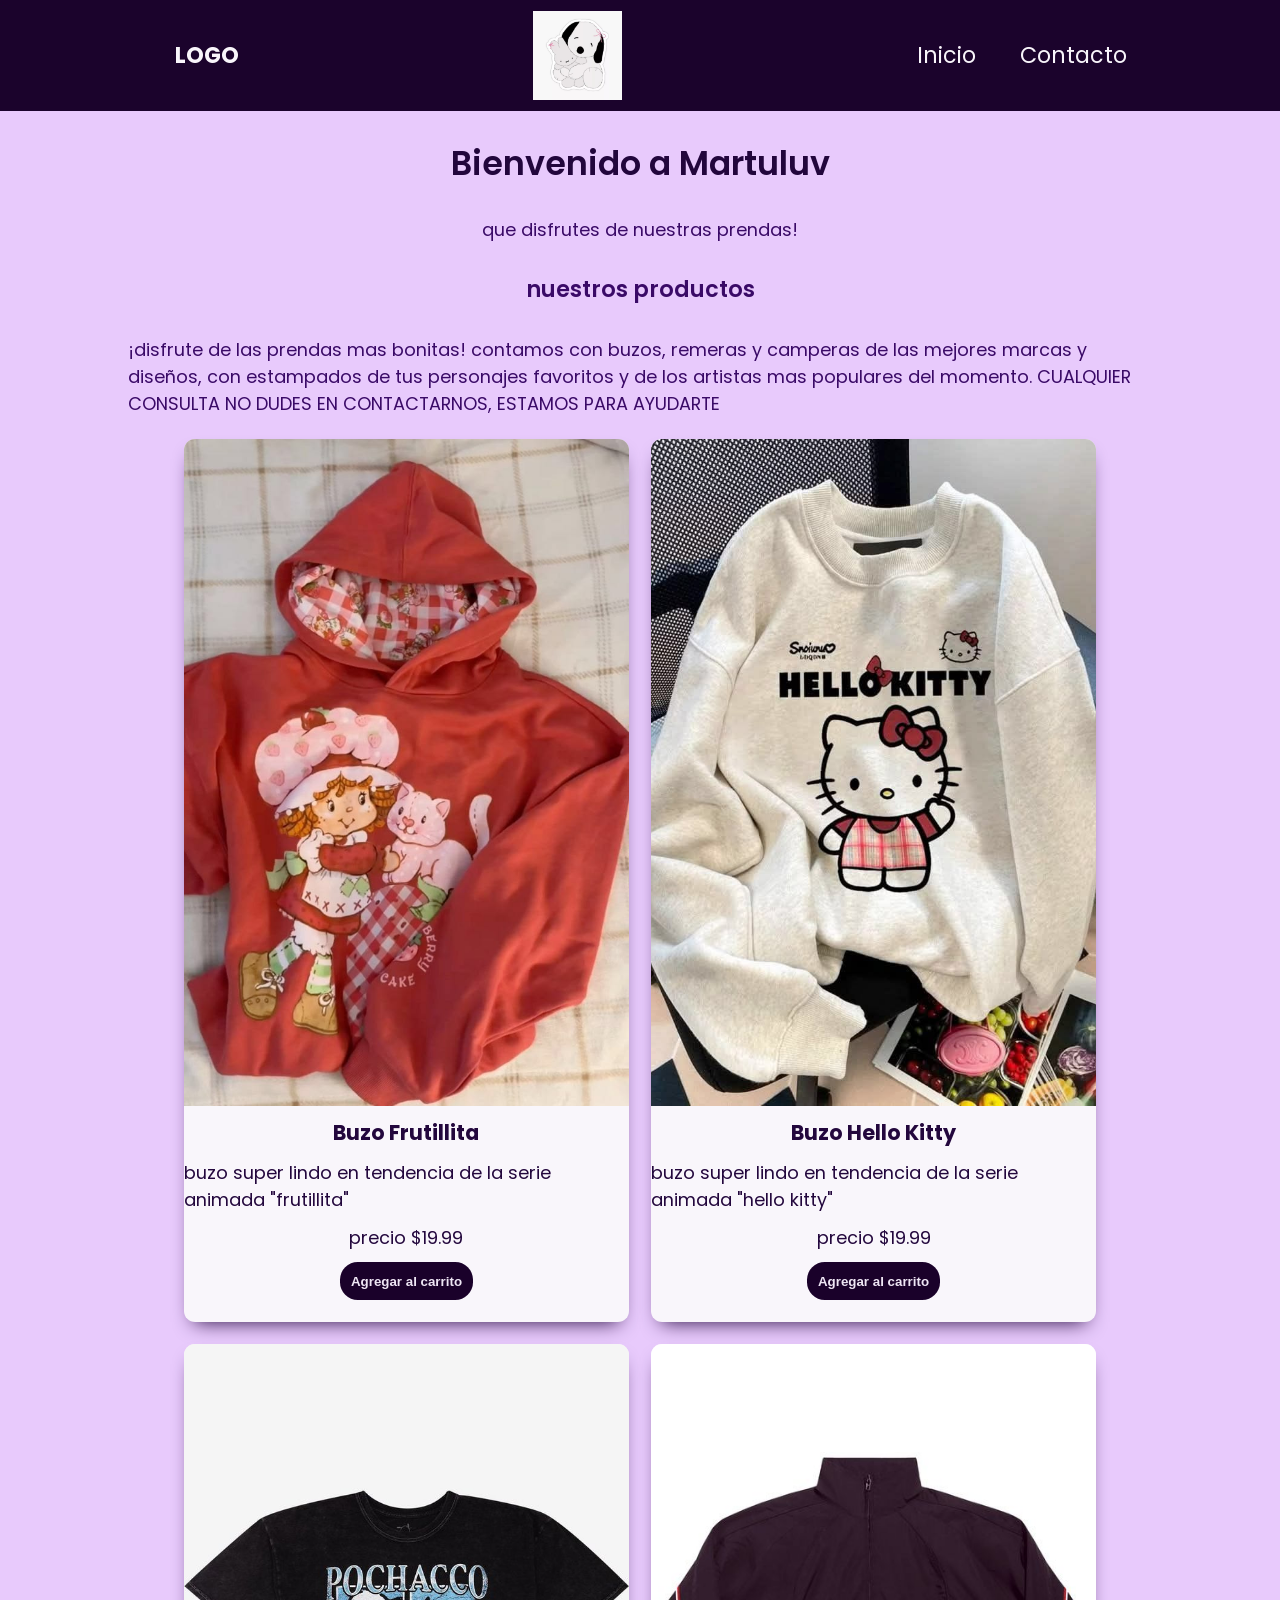
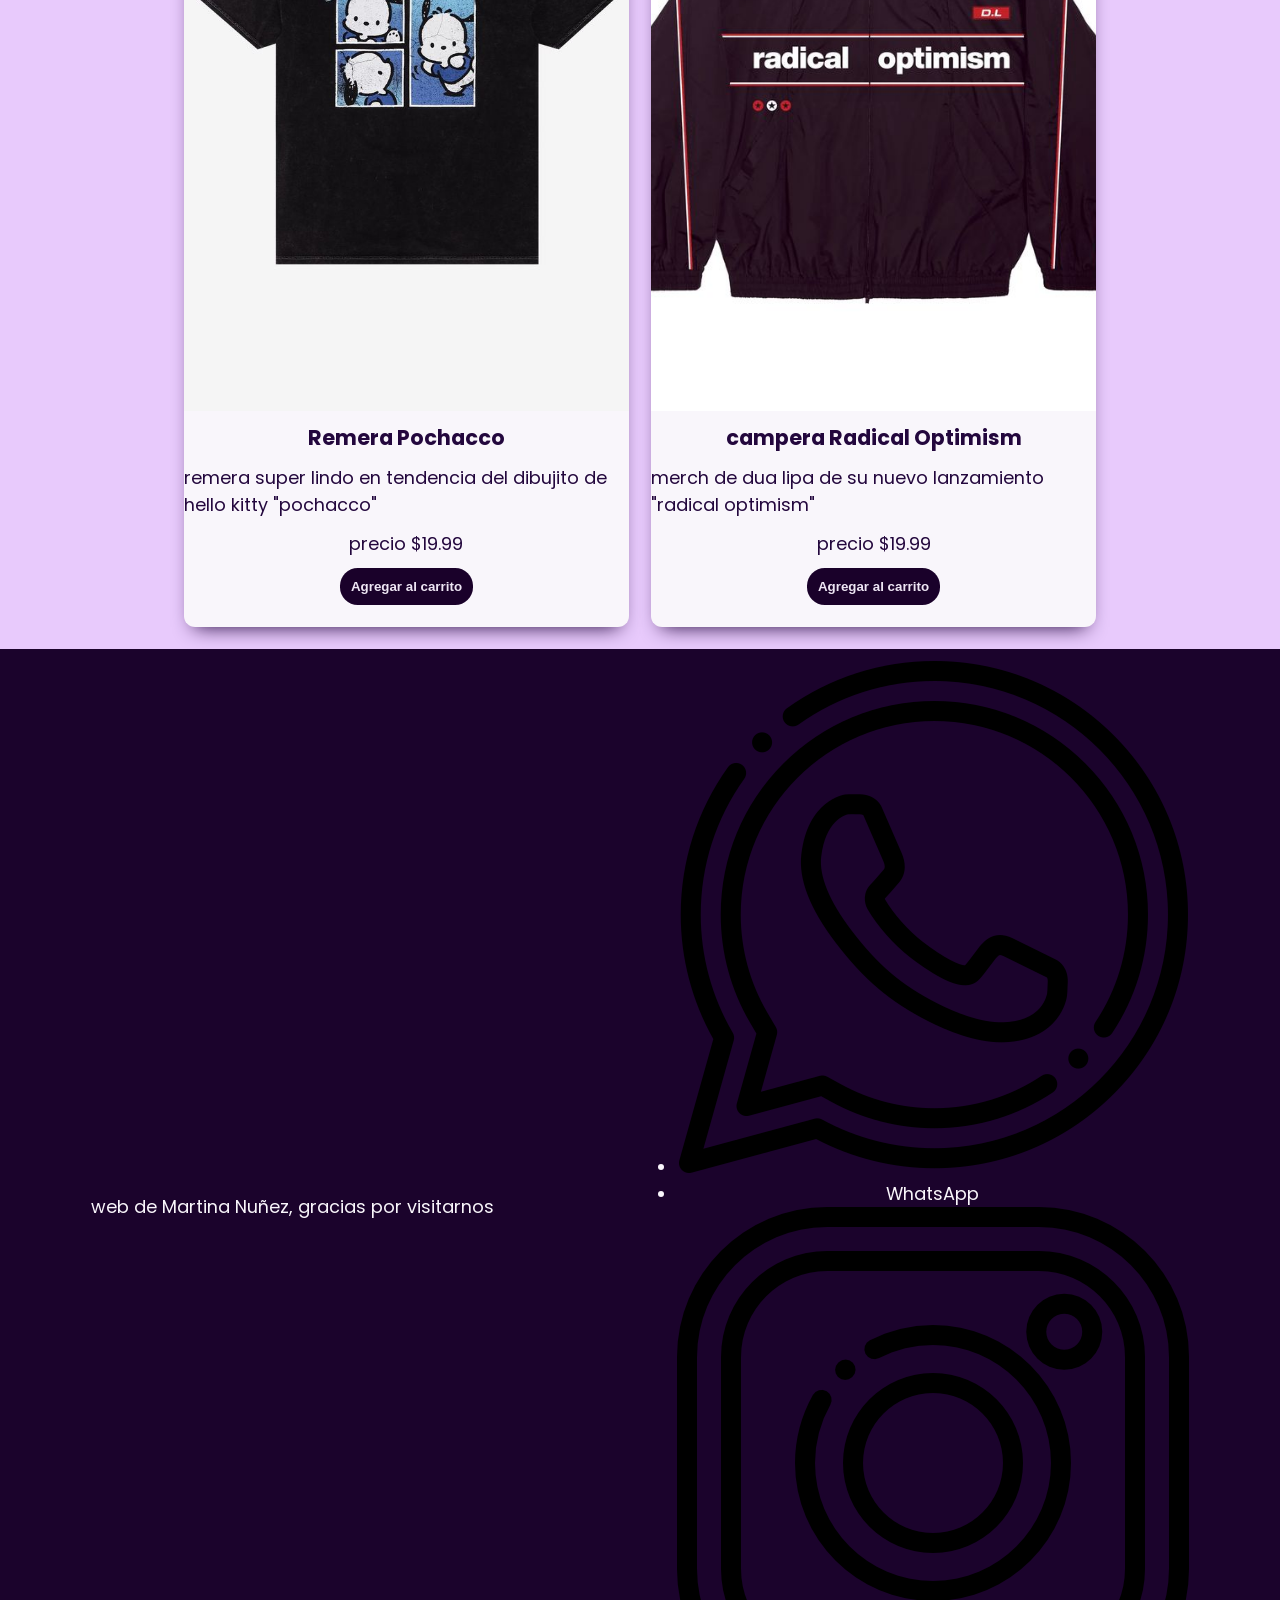
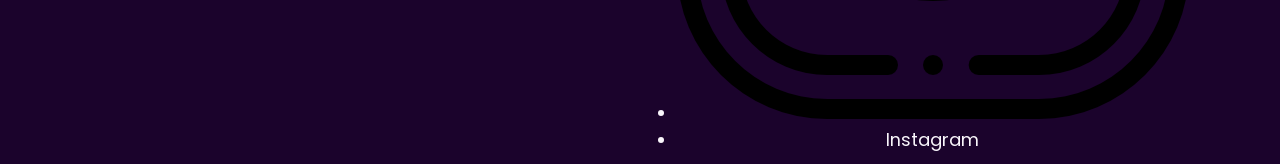
==== index.html @ e6713482 "remove submodul" ====
<!doctype html>
<html lang="en">
  <head>
    <meta charset="UTF-8" />
    <meta name="viewport" content="width=device-width, initial-scale=1.0" />
    <link
      href="https://fonts.googleapis.com/css2?family=Poppins:ital,wght@0,100;0,400;0,600;0,700;0,800;1,100;1,400;1,600;1,700&display=swap"
      rel="stylesheet"
    />
    <link rel="stylesheet" href="./css/styles.css" />
    <title>martuluv</title>
  </head>
  <body>
    <header>
      <div class="div-logo"><a class="logo" href="./index.html">LOGO</a></div>
      <img src="./img/snoopy.jpeg" alt="logo de snoopy" class="logo-snoopy" />

      <nav class="header-nav">
        <ul>
          <li><a href="./index.html">Inicio </a></li>
          <li>
            <a href="./contacto.html">Contacto</a>
          </li>
        </ul>
      </nav>
    </header>
    <main>
      <h1 class="titulo-home text-secondary">Bienvenido a Martuluv</h1>
      <p>que disfrutes de nuestras prendas!</p>
      <section>
        <h2>nuestros productos</h2>
        <p>
          ¡disfrute de las prendas mas bonitas! contamos con buzos, remeras y
          camperas de las mejores marcas y diseños, con estampados de tus
          personajes favoritos y de los artistas mas populares del momento.
          CUALQUIER CONSULTA NO DUDES EN CONTACTARNOS, ESTAMOS PARA AYUDARTE
        </p>
        <div class="contenedor-tarjetas">
          <article class="card text-dark">
            <img src="./img/frutillita.jpeg" alt="Frutillita" />
            <h3>Buzo Frutillita</h3>
            <p>
              buzo super lindo en tendencia de la serie animada "frutillita"
            </p>
            <p>precio $19.99</p>
            <button class="btn bg-secondary text-dark">
              Agregar al carrito
            </button>
          </article>

          <article class="card text-dark">
            <img src="./img/hellokitty.jpeg" alt="Hello Kitty" />
            <h3>Buzo Hello Kitty</h3>
            <p>
              buzo super lindo en tendencia de la serie animada "hello kitty"
            </p>
            <p>precio $19.99</p>
            <button class="btn bg-secondary text-dark">
              Agregar al carrito
            </button>
          </article>

          <article class="card text-dark">
            <img src="./img/pochacco.jpeg" alt="Pochacco" />
            <h3>Remera Pochacco</h3>
            <p>
              remera super lindo en tendencia del dibujito de hello kitty
              "pochacco"
            </p>
            <p>precio $19.99</p>
            <button class="btn bg-secondary text-dark">
              Agregar al carrito
            </button>
          </article>
          <article class="card text-dark">
            <img src="./img/radicaloptimism.jpeg" alt="Radical Optimism" />
            <h3>campera Radical Optimism</h3>
            <p>merch de dua lipa de su nuevo lanzamiento "radical optimism"</p>
            <p>precio $19.99</p>
            <button class="btn bg-secondary text-dark">
              Agregar al carrito
            </button>
          </article>
        </div>
      </section>
    </main>
    <footer>
      <p>web de Martina Nuñez, gracias por visitarnos</p>
      <nav>
        <ul class="footer-list">
          <li><img src="./img/whatsapp.png" alt="WhatsApp" /></li>
          <li>WhatsApp</li>
          <li><img src="./img/instagram.png" alt="Instagram" /></li>
          <li>Instagram</li>
        </ul>
      </nav>
    </footer>
  </body>
</html>
---- css/styles.css ----
* {
  margin: 0;
  padding: 0;
  box-sizing: border-box;
}
html {
  font-size: 69.5%;
}
body {
  font-family: "Poppins", sans-serif;
  font-size: 1.6rem;
  background-color: #e8cafc;
  color: rgb(58, 10, 103);

  display: flex;
  flex-direction: column;
  height: 100vh;
}

main {
  width: 80%;
  margin: auto;
  padding-bottom: 2rem;
  flex: 1;

  display: flex;
  flex-direction: column;
  align-items: center;
}
h1 {
  font-size: 3rem;
  font-weight: 600;
  line-height: 1.15;
  margin: 3rem 0;
}

h2 {
  font-size: 2rem;
  font-weight: 600;
  line-height: 1.15;
  text-align: center;
  margin: 3rem 0;
}

.btn {
  background-color: #1b032c;
  color: #f9f6fb;
  padding: 1rem 1rem;
  font-weight: bold;
  border: none;
  border-radius: 1.6rem;
  cursor: pointer;
}

footer,
header {
  background-color: #1b032c;
  color: #f9f6fb;
  padding: 1rem 0;
  text-align: center;
  display: flex;
  justify-content: space-around;
  align-items: center;
}

.div-logo {
  display: flex;
  align-items: center;
  margin-left: 2rem;
  font-weight: bold;
}
.logo,
.header-nav ul li a {
  font-size: 2rem;
  text-decoration: none;
  color: inherit;
  display: inline-block;
  padding: 0.5rem 1rem;
}
.header-nav ul {
  list-style: none;
  display: flex;
  gap: 2rem;
}
.logo-snoopy {
  width: 8rem;
  height: 8rem;
}
.footer-lists li {
  padding: 2rem;
}
.footer-lists img {
  width: 2rem;
  padding: 0.5rem;
}
/* -------------------------------------------------------------------------- */
/*                                   COLORES                                  */
/* -------------------------------------------------------------------------- */
.bg-primary {
  background-color: #1b032c;
}
.bg-secondary {
  background-color: #1a012a;
}
.text-light {
  color: #1b032c;
}
.text-dark {
  color: #eee6f4;
}
.text-secondary {
  color: #22063c;
}

/* -------------------------------------------------------------------------- */
/*                                    home                                    */
/* -------------------------------------------------------------------------- */
.parrafo {
  width: 60%;
  text-align: center;
  font-size: 3rem;
  margin-bottom: 2rem;
  padding: 3rem;
}

.contenedor-tarjetas {
  margin-top: 2rem;
  display: flex;
  justify-content: center;
  flex-wrap: wrap;
  gap: 2rem;
}

.card {
  background-color: #f9f6fb;
  color: #23073d;
  width: 40rem;

  border-radius: 1rem;
  overflow: hidden;

  display: flex;
  align-items: center;
  flex-direction: column;
  gap: 1rem;

  padding-bottom: 2rem;

  box-shadow: #23073d 0px 10px 20px -10px;
}
.card img {
  width: 100%;
  height: 60rem;
  object-fit: cover;
}
/* -------------------------------------------------------------------------- */
/*                                  CONTACTO                                  */
/* -------------------------------------------------------------------------- */
.titulo-contacto {
  font-size: 3rem;
  font-weight: 600;
  line-height: 1.15;
  text-align: center;
  margin: 2rem 0;
}
.parrafo {
  width: 60%;
  text-align: center;
  font-size: 1.8rem;
  margin-bottom: 2rem;
  padding: 3rem;
}
.form-contacto {
  background-color: #dab7f3;
  color: #1a022b;
  padding: 3rem;
  border-radius: 1rem;
  display: flex;
  flex-direction: column;
  gap: 2rem;
  width: 70%;

  box-shadow: #23073d 0px 10px 20px -10px;
}
/* -------------------------------------------------------------------------- */
/*                                 MEDIA QUERI                                */
/* -------------------------------------------------------------------------- */
@media (max-width: 768px) {
  header,
  footer {
    flex-direction: column;
    gap: 1rem;
  }
}
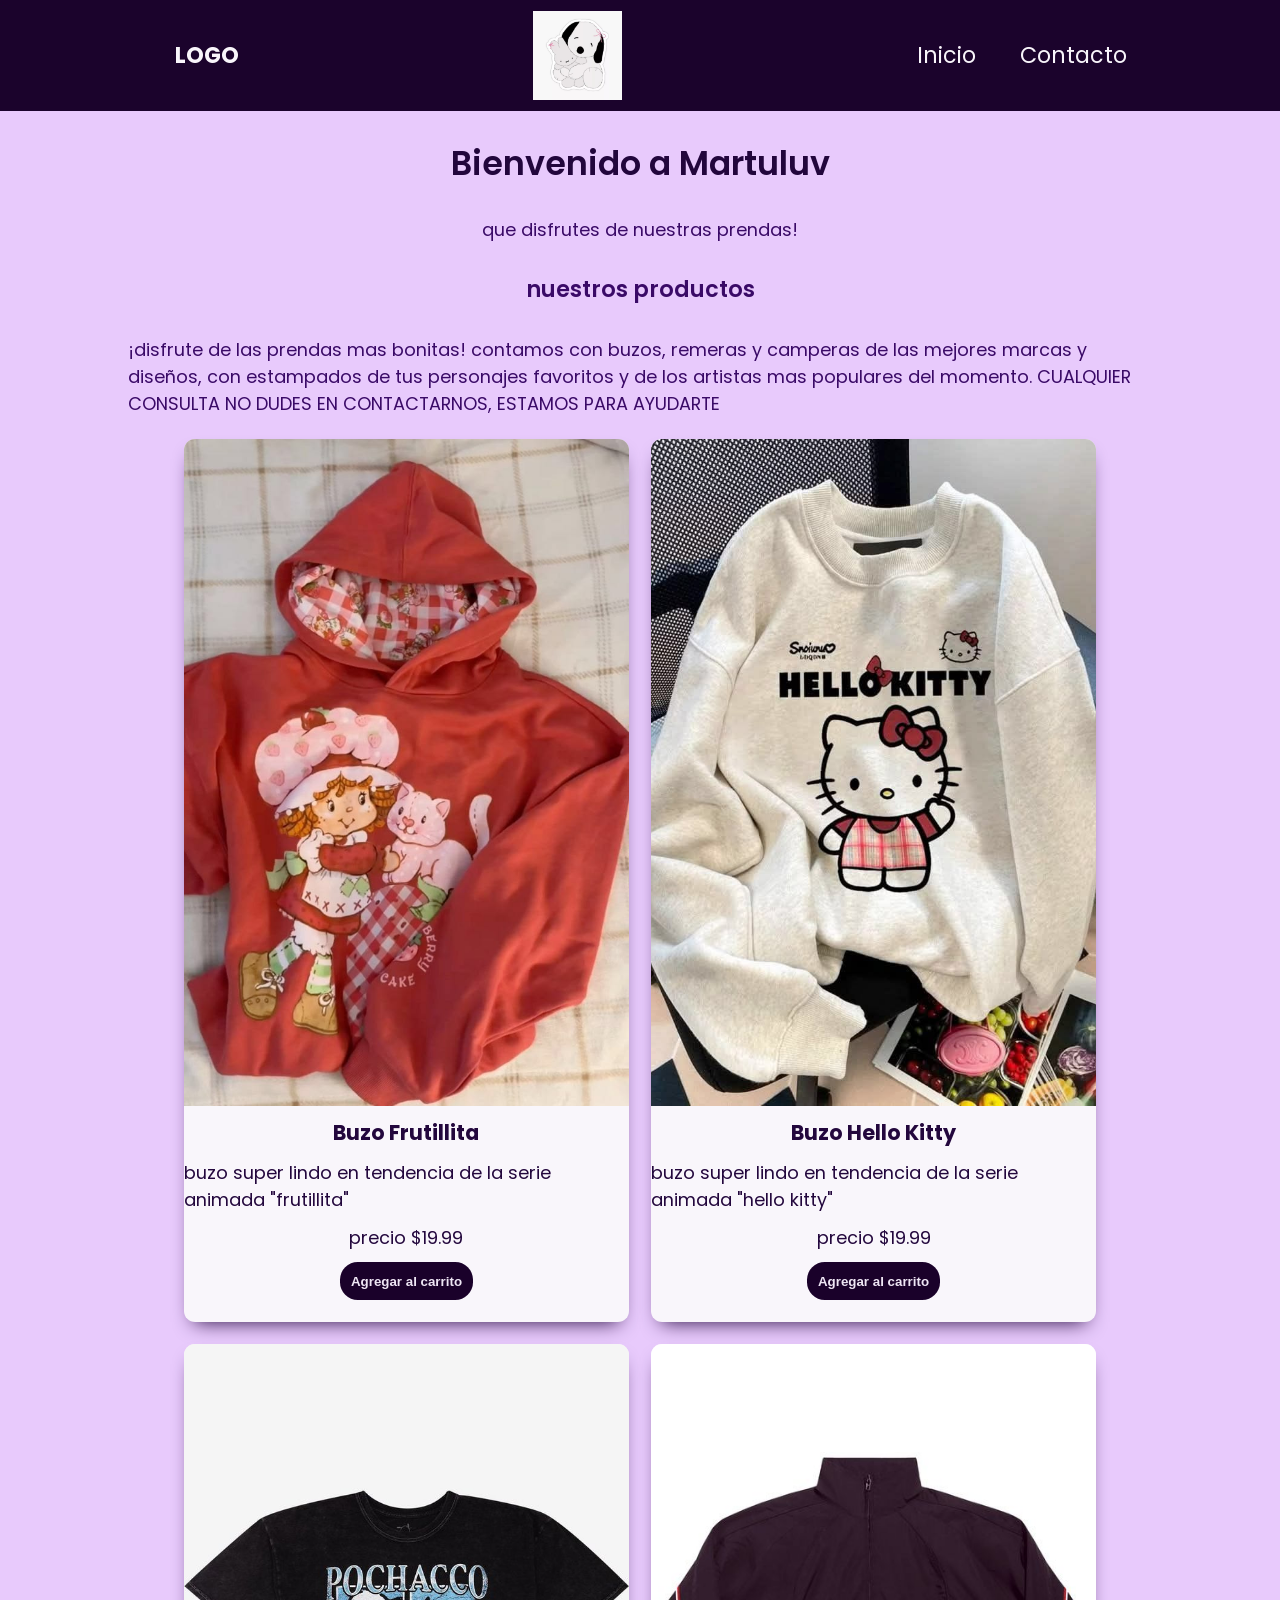
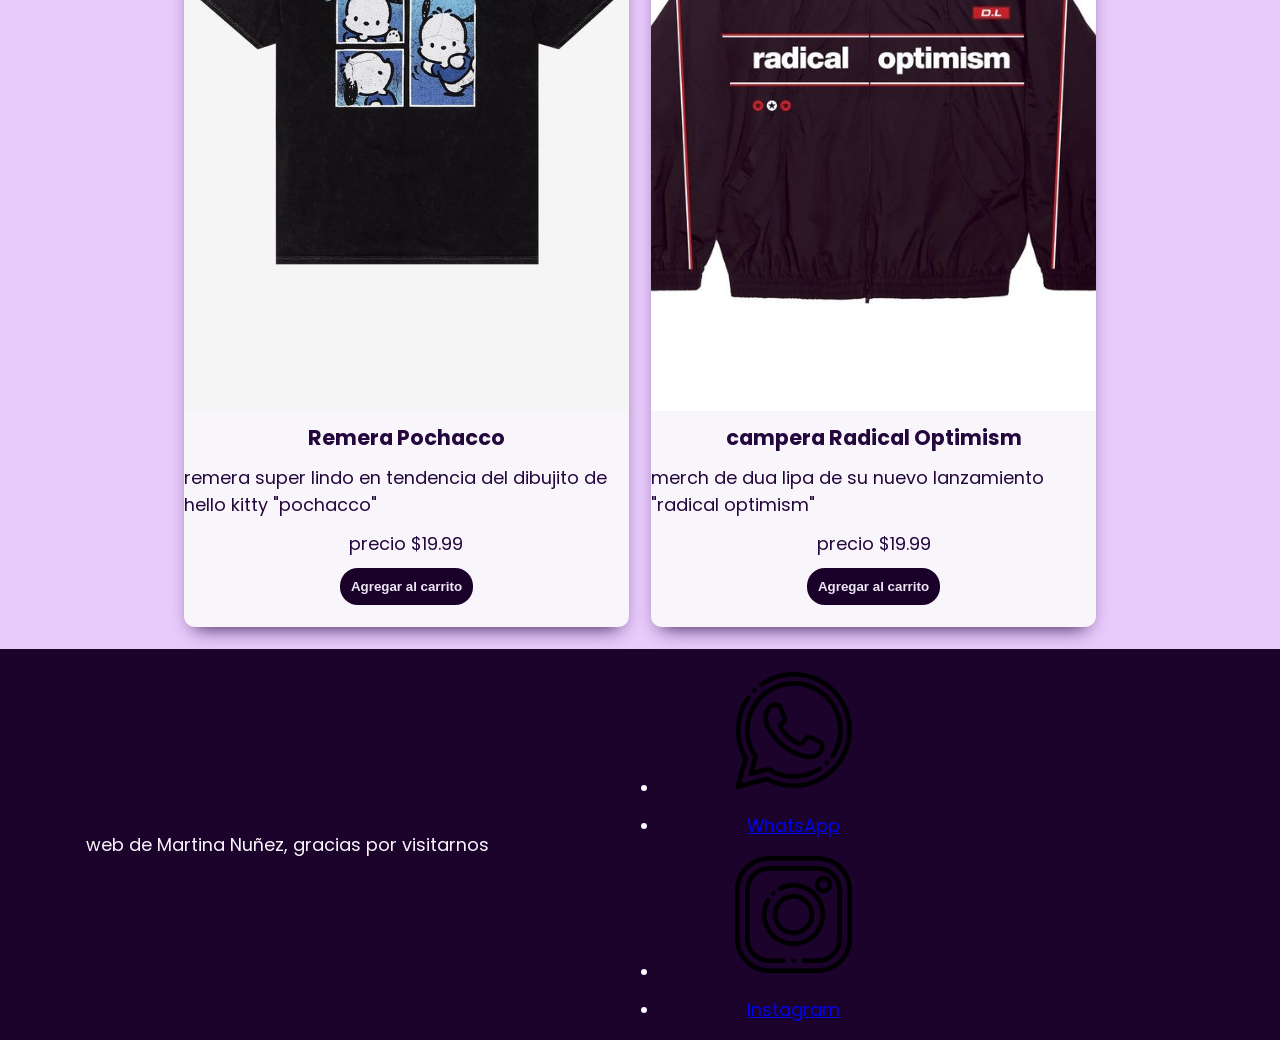
==== commit 113bc956: "cambios en los iconos de wsp y ig" ====
--- a/index.html
+++ b/index.html
@@ -87,11 +87,11 @@
     <footer>
       <p>web de Martina Nuñez, gracias por visitarnos</p>
       <nav>
-        <ul class="footer-list">
-          <li><img src="./img/whatsapp.png" alt="WhatsApp" /></li>
-          <li>WhatsApp</li>
-          <li><img src="./img/instagram.png" alt="Instagram" /></li>
-          <li>Instagram</li>
+        <ul class="iconos-footer">
+          <li><img src="/img/whatsapp.png" alt="WhatsApp" /></li>
+          <li><a href="http://web.whatsapp.com">WhatsApp</a></li>
+          <li><img src="/img/instagram.png" alt="Instagram" /></li>
+          <li><a href="http://www.instagram.com">Instagram</a></li>
         </ul>
       </nav>
     </footer>
--- a/css/styles.css
+++ b/css/styles.css
@@ -82,16 +82,28 @@
   display: flex;
   gap: 2rem;
 }
+
 .logo-snoopy {
   width: 8rem;
   height: 8rem;
 }
-.footer-lists li {
-  padding: 2rem;
-}
-.footer-lists img {
-  width: 2rem;
+
+.iconos-footer li {
   padding: 0.5rem;
+  width: 50%;
+  height: auto;
+}
+.iconos-footer img {
+  width: 50%;
+  height: auto;
+  padding: 0.5rem;
+}
+.contenedor-iconos {
+  text-align: center;
+  padding: 20px;
+}
+.iconos {
+  margin: 15px;
 }
 /* -------------------------------------------------------------------------- */
 /*                                   COLORES                                  */
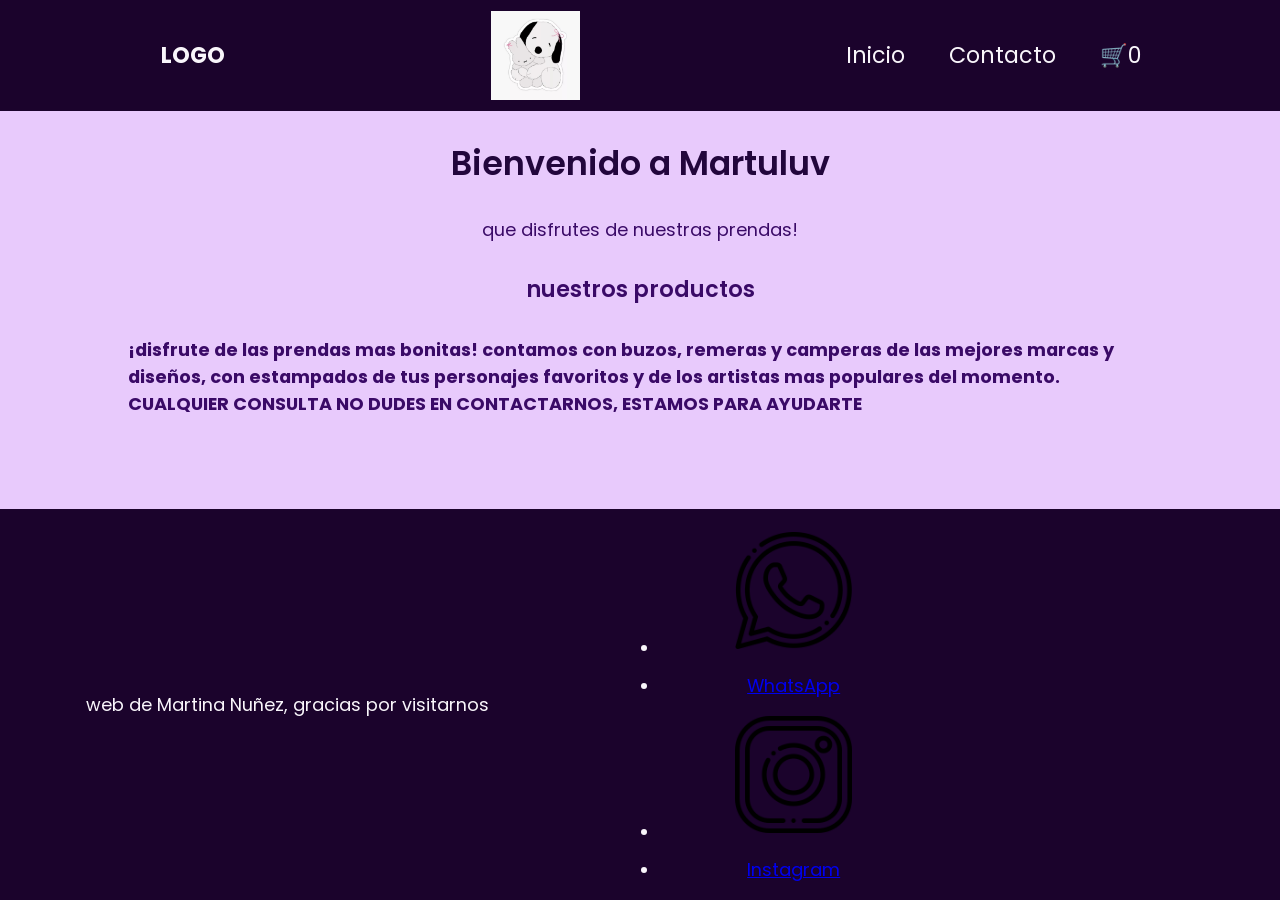
==== commit d0402ea8: "implemento js" ====
--- a/index.html
+++ b/index.html
@@ -19,7 +19,12 @@
         <ul>
           <li><a href="./index.html">Inicio </a></li>
           <li>
-            <a href="./contacto.html">Contacto</a>
+            <a href=".pages/contacto.html">Contacto</a>
+          </li>
+          <li>
+            <a href="./pages/carrito.html" class="carrito-icono"
+              >🛒<span id="contador-carrito">0</span></a
+            >
           </li>
         </ul>
       </nav>
@@ -30,57 +35,16 @@
       <section>
         <h2>nuestros productos</h2>
         <p>
-          ¡disfrute de las prendas mas bonitas! contamos con buzos, remeras y
-          camperas de las mejores marcas y diseños, con estampados de tus
-          personajes favoritos y de los artistas mas populares del momento.
-          CUALQUIER CONSULTA NO DUDES EN CONTACTARNOS, ESTAMOS PARA AYUDARTE
+          <strong
+            >¡disfrute de las prendas mas bonitas! contamos con buzos, remeras y
+            camperas de las mejores marcas y diseños, con estampados de tus
+            personajes favoritos y de los artistas mas populares del momento.
+            CUALQUIER CONSULTA NO DUDES EN CONTACTARNOS, ESTAMOS PARA AYUDARTE
+          </strong>
         </p>
-        <div class="contenedor-tarjetas">
-          <article class="card text-dark">
-            <img src="./img/frutillita.jpeg" alt="Frutillita" />
-            <h3>Buzo Frutillita</h3>
-            <p>
-              buzo super lindo en tendencia de la serie animada "frutillita"
-            </p>
-            <p>precio $19.99</p>
-            <button class="btn bg-secondary text-dark">
-              Agregar al carrito
-            </button>
-          </article>
 
-          <article class="card text-dark">
-            <img src="./img/hellokitty.jpeg" alt="Hello Kitty" />
-            <h3>Buzo Hello Kitty</h3>
-            <p>
-              buzo super lindo en tendencia de la serie animada "hello kitty"
-            </p>
-            <p>precio $19.99</p>
-            <button class="btn bg-secondary text-dark">
-              Agregar al carrito
-            </button>
-          </article>
-
-          <article class="card text-dark">
-            <img src="./img/pochacco.jpeg" alt="Pochacco" />
-            <h3>Remera Pochacco</h3>
-            <p>
-              remera super lindo en tendencia del dibujito de hello kitty
-              "pochacco"
-            </p>
-            <p>precio $19.99</p>
-            <button class="btn bg-secondary text-dark">
-              Agregar al carrito
-            </button>
-          </article>
-          <article class="card text-dark">
-            <img src="./img/radicaloptimism.jpeg" alt="Radical Optimism" />
-            <h3>campera Radical Optimism</h3>
-            <p>merch de dua lipa de su nuevo lanzamiento "radical optimism"</p>
-            <p>precio $19.99</p>
-            <button class="btn bg-secondary text-dark">
-              Agregar al carrito
-            </button>
-          </article>
+        <div id="contenedor-tarjetas" class="contenedor-tarjetas">
+          <!-- Aquí se generarán las tarjetas de productos dinámicamente-->
         </div>
       </section>
     </main>
@@ -95,5 +59,7 @@
         </ul>
       </nav>
     </footer>
+
+    <script src="./js/index.js" type="module"></script>
   </body>
 </html>
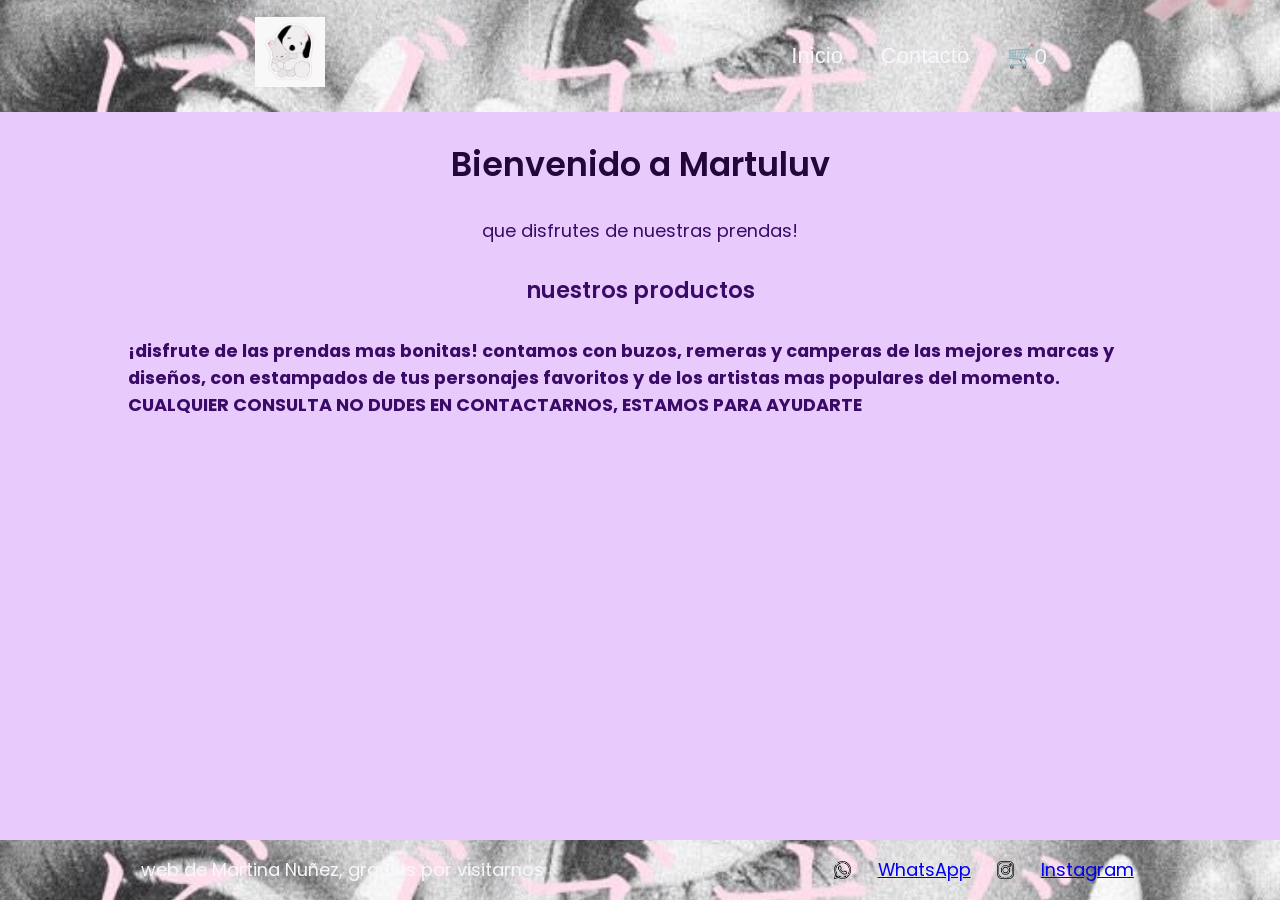
==== commit 475f0f1c: "cambios en el logo" ====
--- a/index.html
+++ b/index.html
@@ -12,14 +12,17 @@
   </head>
   <body>
     <header>
-      <div class="div-logo"><a class="logo" href="./index.html">LOGO</a></div>
-      <img src="./img/snoopy.jpeg" alt="logo de snoopy" class="logo-snoopy" />
+      <div class="div-logo">
+        <a class="logo" href="./index.html">
+          <img src="../img/snoopy.jpeg" alt="Logo Snoopy"
+        /></a>
+      </div>
 
       <nav class="header-nav">
         <ul>
           <li><a href="./index.html">Inicio </a></li>
           <li>
-            <a href=".pages/contacto.html">Contacto</a>
+            <a href="./pages/contacto.html">Contacto</a>
           </li>
           <li>
             <a href="./pages/carrito.html" class="carrito-icono"
--- a/css/styles.css
+++ b/css/styles.css
@@ -44,7 +44,7 @@
 
 .btn {
   background-color: #1b032c;
-  color: #f9f6fb;
+  color: #efeef4;
   padding: 1rem 1rem;
   font-weight: bold;
   border: none;
@@ -54,13 +54,19 @@
 
 footer,
 header {
-  background-color: #1b032c;
+  background-image: url("../img/ariana.jpeg");
+  background-size: cover;
+  background-position: center;
+  background-repeat: no-repeat;
+
   color: #f9f6fb;
   padding: 1rem 0;
-  text-align: center;
+
   display: flex;
   justify-content: space-around;
   align-items: center;
+
+  position: relative;
 }
 
 .div-logo {
@@ -83,20 +89,21 @@
   gap: 2rem;
 }
 
-.logo-snoopy {
-  width: 8rem;
-  height: 8rem;
-}
-
 .iconos-footer li {
   padding: 0.5rem;
   width: 50%;
   height: auto;
 }
 .iconos-footer img {
-  width: 50%;
-  height: auto;
-  padding: 0.5rem;
+  width: 28px;
+  height: 28px;
+  object-fit: contain;
+  padding: 0.3rem;
+  transition: transform 0.2s ease;
+}
+
+.iconos-footer img:hover {
+  transform: scale(1.2);
 }
 .contenedor-iconos {
   text-align: center;
@@ -118,7 +125,7 @@
   color: #1b032c;
 }
 .text-dark {
-  color: #eee6f4;
+  color: #60119c;
 }
 .text-secondary {
   color: #22063c;
@@ -136,63 +143,69 @@
 }
 
 .contenedor-tarjetas {
-  margin-top: 2rem;
-  display: flex;
-  justify-content: center;
-  flex-wrap: wrap;
-  gap: 2rem;
+  display: grid;
+  grid-template-columns: repeat(auto-fit, minmax(220px, 1fr));
+  gap: 20px;
+  padding: 20px;
+  align-items: stretch;
 }
 
 .card {
   background-color: #f9f6fb;
   color: #23073d;
-  width: 40rem;
+
+  width: 100%;
 
   border-radius: 1rem;
   overflow: hidden;
 
   display: flex;
-  align-items: center;
+  flex-direction: column;
+  align-items: center;
+  gap: 1rem;
+
+  padding-bottom: 2rem;
+
+  box-shadow: #23073d 0px 10px 20px -10px;
+
+  transition:
+    transform 0.3s ease,
+    box-shadow 0.3s ease;
+}
+.card img {
+  width: 100%;
+  height: 220px;
+  object-fit: cover;
+}
+/* -------------------------------------------------------------------------- */
+/*                                  CONTACTO                                  */
+/* -------------------------------------------------------------------------- */
+
+form {
+  background-color: #f9f6fb;
+  padding: 2rem;
+  border-radius: 15px;
+  box-shadow: 0 10px 25px rgba(0, 0, 0, 0.15);
+  display: flex;
   flex-direction: column;
   gap: 1rem;
-
-  padding-bottom: 2rem;
-
-  box-shadow: #23073d 0px 10px 20px -10px;
-}
-.card img {
   width: 100%;
-  height: 60rem;
-  object-fit: cover;
-}
-/* -------------------------------------------------------------------------- */
-/*                                  CONTACTO                                  */
-/* -------------------------------------------------------------------------- */
-.titulo-contacto {
-  font-size: 3rem;
-  font-weight: 600;
-  line-height: 1.15;
-  text-align: center;
-  margin: 2rem 0;
-}
-.parrafo {
-  width: 60%;
-  text-align: center;
-  font-size: 1.8rem;
-  margin-bottom: 2rem;
-  padding: 3rem;
-}
-.form-contacto {
-  background-color: #dab7f3;
-  color: #1a022b;
-  padding: 3rem;
-  border-radius: 1rem;
-  display: flex;
-  flex-direction: column;
-  gap: 2rem;
-  width: 70%;
-
-  box-shadow: #23073d 0px 10px 20px -10px;
+  max-width: 500px;
+}
+
+input,
+textarea {
+  padding: 10px;
+  border: 1px solid #ccc;
+  border-radius: 8px;
+}
+
+button {
+  background-color: #1b032c;
+  color: white;
+  padding: 10px;
+  border: none;
+  border-radius: 10px;
 }
 /* -------------------------------------------------------------------------- */
 /*                                 MEDIA QUERI                                */
@@ -204,3 +217,124 @@
     gap: 1rem;
   }
 }
+
+/* ===== EFECTO ZOOM PRODUCTOS ===== */
+
+.card {
+  transition:
+    transform 0.3s ease,
+    box-shadow 0.3s ease;
+  cursor: pointer;
+  border-radius: 10px;
+  overflow: hidden;
+}
+
+.card:hover {
+  transform: translateY(-8px) scale(1.04);
+  box-shadow: 0 15px 30px rgba(0, 0, 0, 0.2);
+}
+
+.card img {
+  transition: transform 0.3s ease;
+}
+
+.card:hover img {
+  transform: scale(1.08);
+}
+
+.header-nav ul {
+  display: flex;
+  gap: 15px;
+  list-style: none;
+  padding: 0;
+  margin: 0;
+}
+
+.header-nav a {
+  color: #f9f6fb;
+  text-decoration: none;
+  padding: 8px 14px;
+  border-radius: 25px;
+  transition: all 0.3s ease;
+  font-weight: 500;
+}
+
+/* hover tipo botón */
+.header-nav a:hover {
+  background-color: #ffffff;
+  color: #1b032c;
+  transform: translateY(-2px);
+  box-shadow: 0 5px 15px rgba(0, 0, 0, 0.2);
+}
+
+/* efecto carrito un poquito más destacado */
+.carrito-icono {
+  background-color: rgba(255, 255, 255, 0.15);
+}
+
+/* ===== ICONOS ESTÁNDAR ===== */
+
+.iconos-footer {
+  display: flex;
+  gap: 12px;
+  align-items: center;
+  list-style: none;
+  padding: 0;
+  margin: 0;
+}
+
+.iconos-footer img {
+  width: 24px;
+  height: 24px;
+  object-fit: contain;
+  display: block;
+  transition: transform 0.2s ease;
+}
+
+.iconos-footer img:hover {
+  transform: scale(1.2);
+}
+.toast {
+  position: fixed;
+  bottom: 20px;
+  right: 20px;
+  background-color: #1b032c;
+  color: #fff;
+  padding: 12px 20px;
+  border-radius: 10px;
+  box-shadow: 0 10px 20px rgba(0, 0, 0, 0.2);
+  opacity: 0;
+  transform: translateY(20px);
+  transition: all 0.3s ease;
+  z-index: 9999;
+}
+
+.toast.show {
+  opacity: 1;
+  transform: translateY(0);
+}
+.toast {
+  position: fixed;
+  bottom: 20px;
+  right: 20px;
+  background-color: #1b032c;
+  color: white;
+  padding: 12px 18px;
+  border-radius: 10px;
+  box-shadow: 0 10px 20px rgba(0, 0, 0, 0.2);
+  opacity: 0;
+  transform: translateY(20px);
+  transition: all 0.3s ease;
+  z-index: 9999;
+}
+
+.toast.show {
+  opacity: 1;
+  transform: translateY(0);
+}
+/* logo */
+.logo img {
+  width: 70px;
+  height: auto;
+  object-fit: contain;
+}
